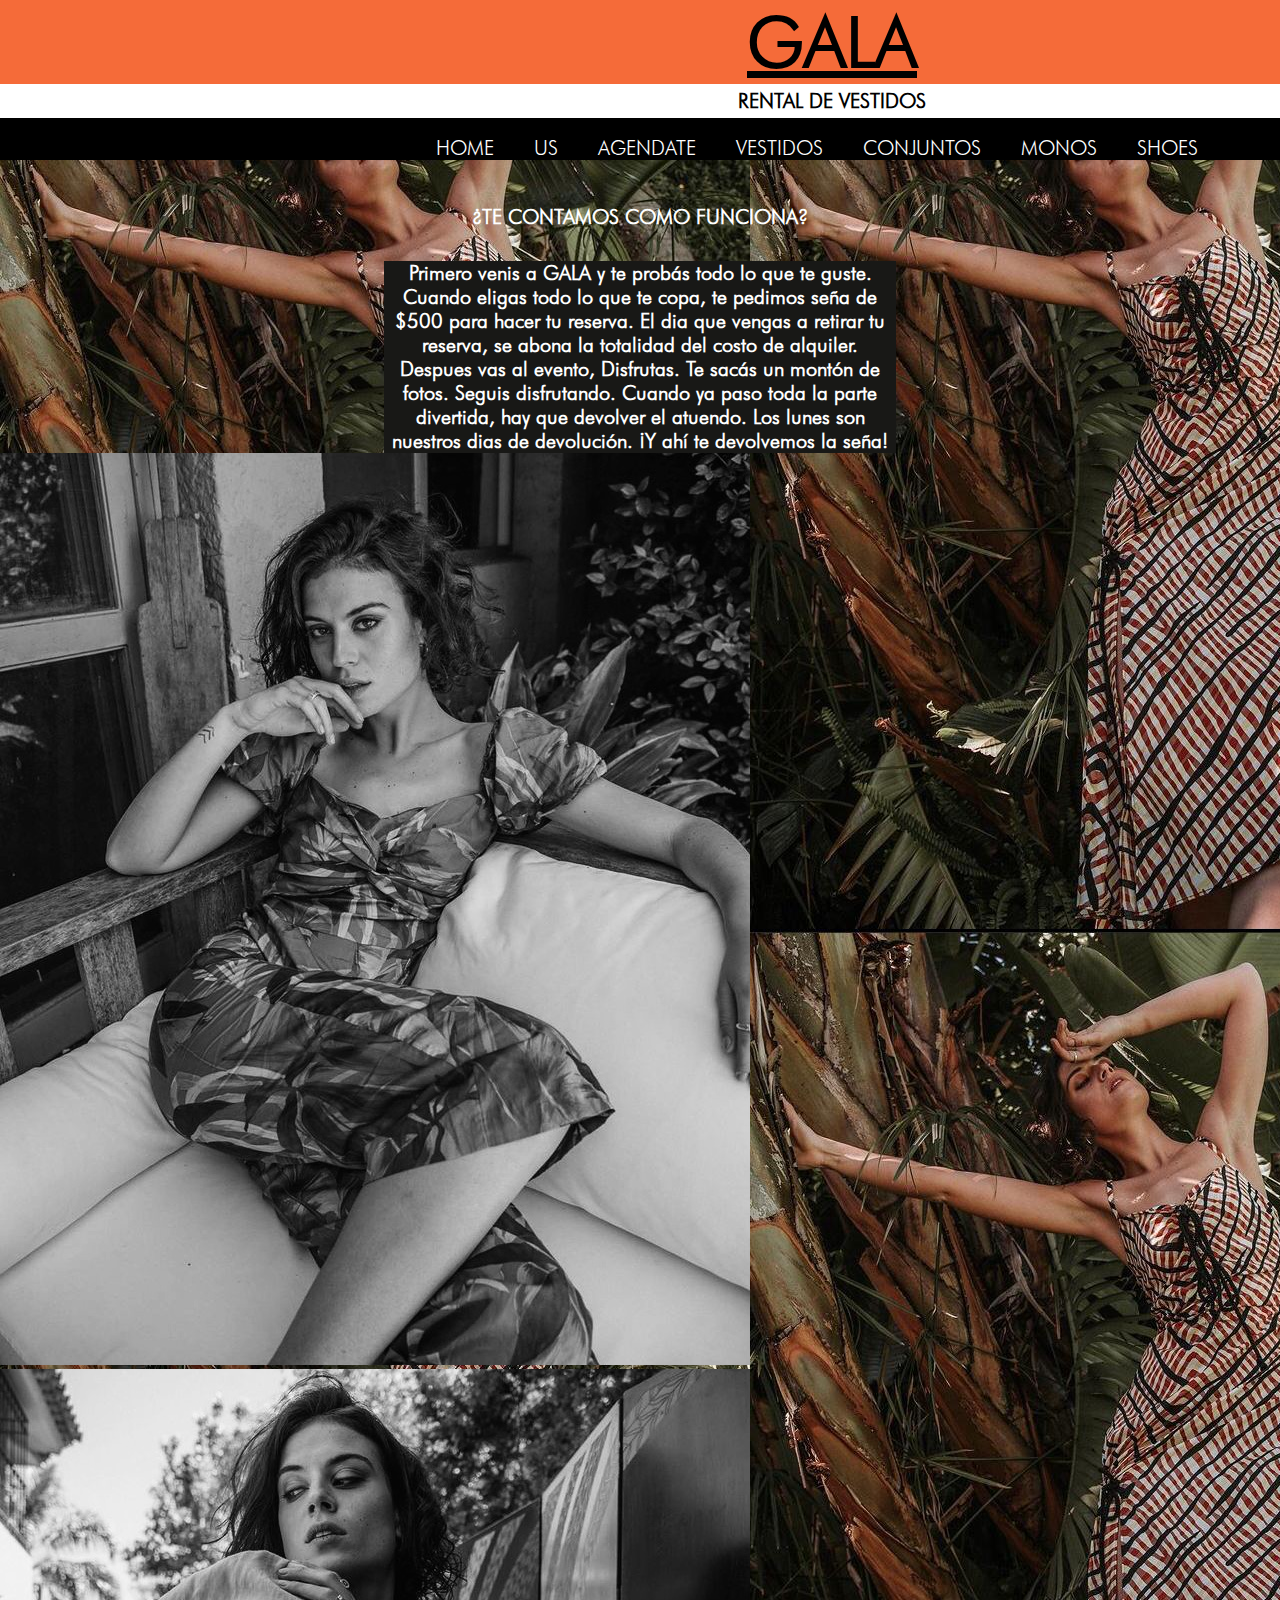
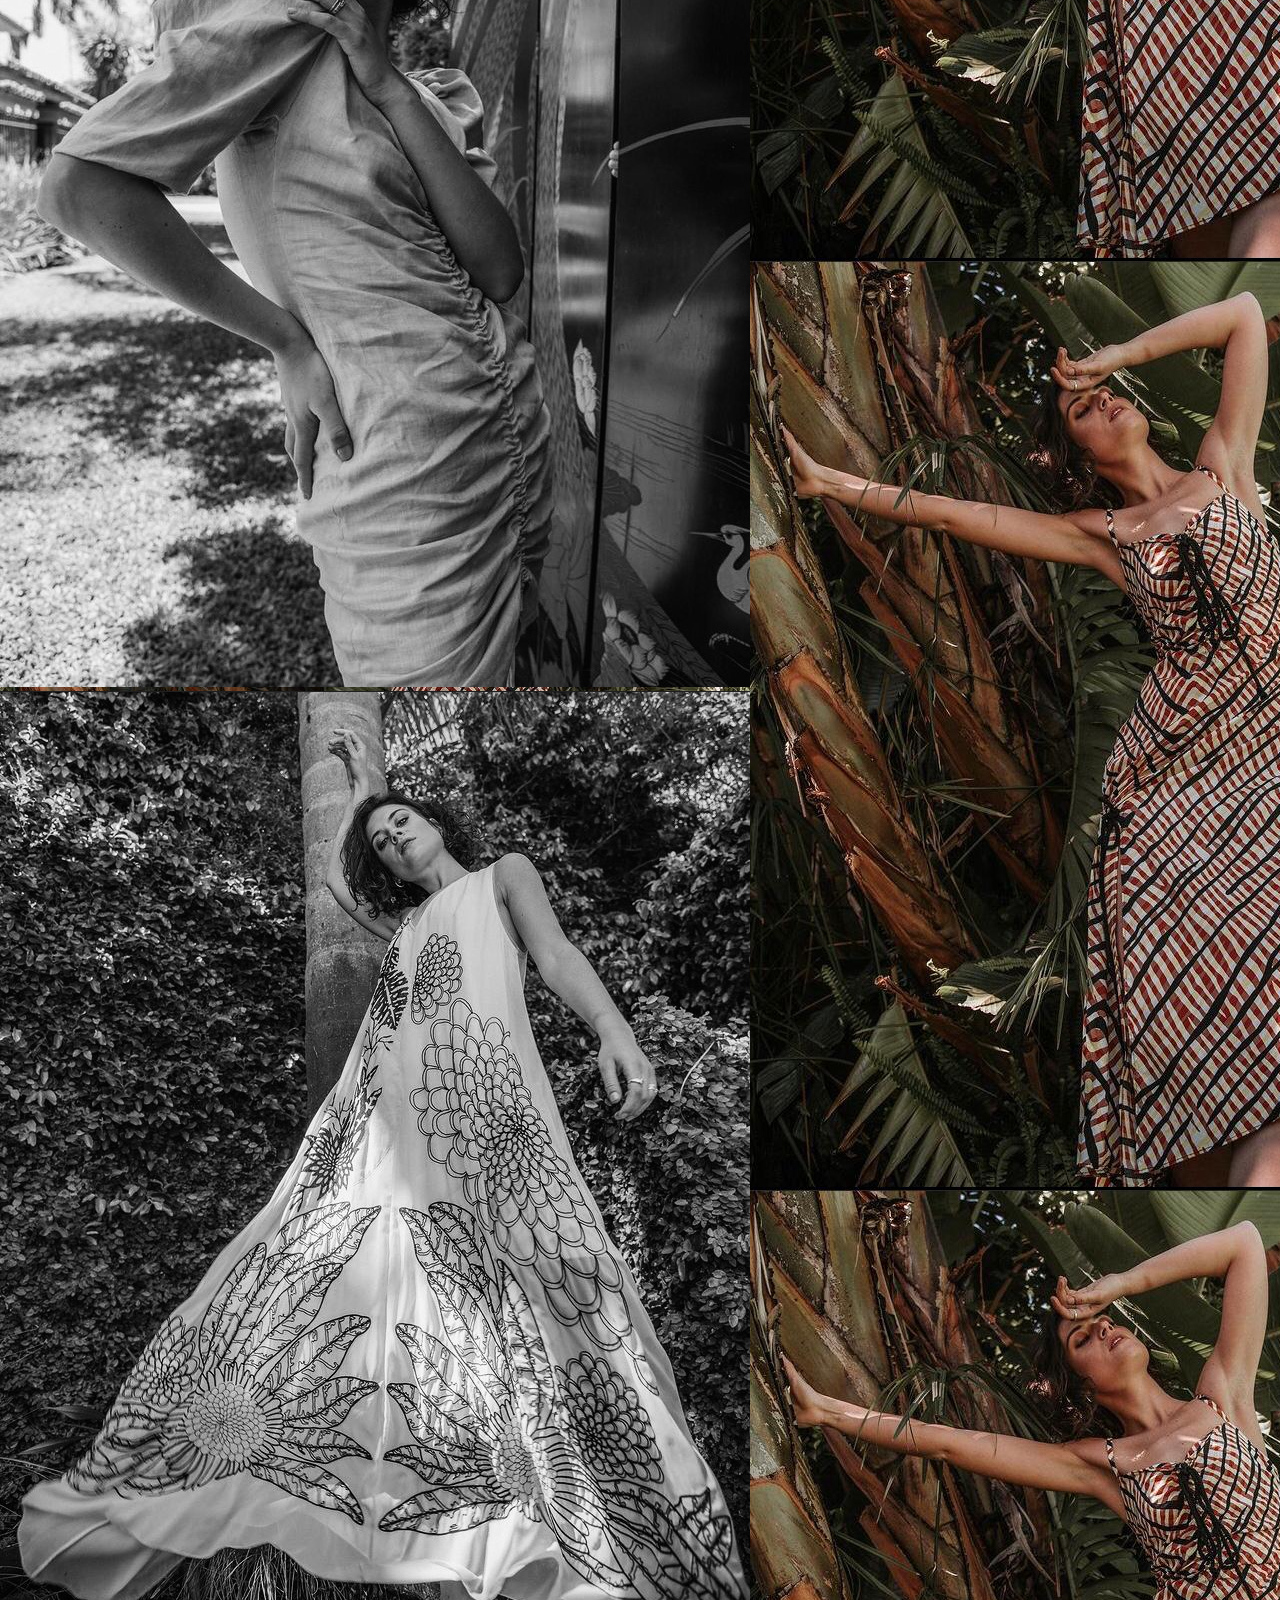
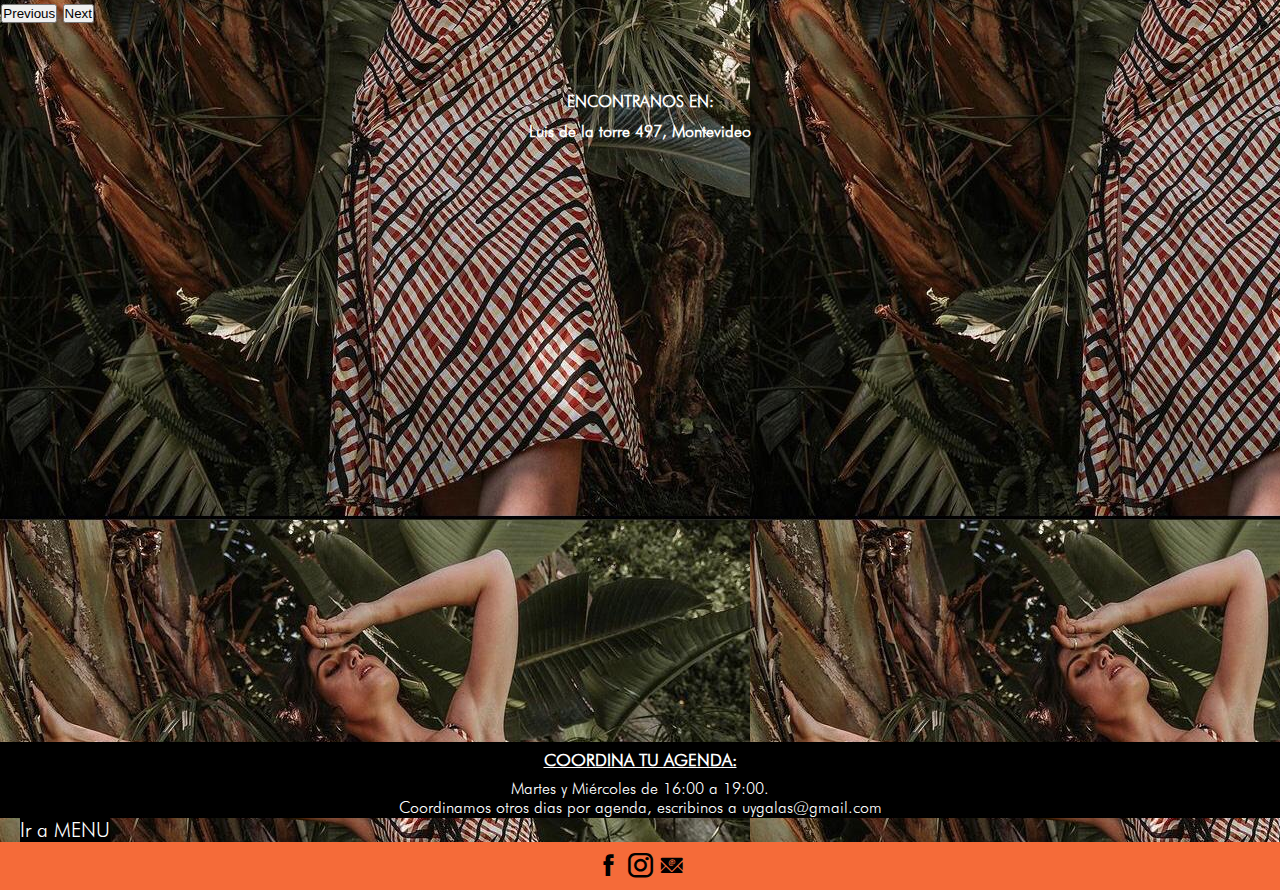
==== index.html @ 25356a09 "commitie" ====
<!doctype html>
<html lang="en">

<head>
    <meta charset="UTF-8">
    <meta http-equiv="X-UA-Compatible" content="IE=edge">
    <meta name="viewport" content="width=device-width, initial-scale=1.0">
    <link rel="stylesheet" href="./icofont/icofont.css">  
    <link href="https://cdn.jsdelivr.net/npm/bootstrap@5.1.3/dist/css/bootstrap.min.css" rel="stylesheet" integrity="sha384-1BmE4kWBq78iYhFldvKuhfTAU6auU8tT94WrHftjDbrCEXSU1oBoqyl2QvZ6jIW3" crossorigin="anonymous">
    <link rel="stylesheet" href="https://cdnjs.cloudflare.com/ajax/libs/animate.css/4.1.1/animate.min.css"/>
    <link rel="stylesheet" href="./css/estilos.css">   
    <meta name="keywords" content= "gala, moda, vestido de fiesta, alquiler de vestido, casamiento, fiesta, eventos">
    <meta name="descrption" content="Tenes un casamiento y no sabes que ponerte? En GALA tenemos la solucion para ti mas canchera. Agenda tu visita a nuestro showroom">
    
    

    <title>RENTGALA</title>
</head>
    <body class=".img-fluid">
<header class="container-fluid">
        <h1>GALA</h1>
<h2> RENTAL DE VESTIDOS </h2>
 
<nav id="menu">MENU <br>

  <ul class="nol">
    <li><a class="sinsubrayar" href="./index.html">HOME</a></li>
    <li><a class="sinsubrayar" href="./html/nosotros.html">US</a></li>
    <li><a class="sinsubrayar" href="./html/formulario.html">AGENDATE</a></li>
    <li><a class="sinsubrayar" href="./html/vestidos.html">VESTIDOS</a></li>
    <li><a class="sinsubrayar" href="./html/conjunto.html">CONJUNTOS</a></li>
    <li><a class="sinsubrayar" href="./html/monos.html">MONOS</a></li>
    <li><a class="sinsubrayar" href="./html/zapatos.html">SHOES</a>
        
        

  <ul>
        <li><a href="">TACOS</a> </li>
        <li><a href="">BOTAS</a> </li>
        <li><a href="">CHATAS</a> </li>

  </ul>
    </li>
</ul>
</nav>
</table>
</header>

<div class="cuadrado"> 
    <h2 class="animate__animated animate__bounce"> ¿TE CONTAMOS COMO FUNCIONA?</h2>
        <p class="alquiler2">Primero venis a GALA y te probás todo lo que te guste. Cuando eligas todo lo que te copa, te pedimos seña de $500 para hacer tu reserva.
        El dia que vengas a retirar tu reserva, se abona la totalidad del costo de alquiler.
        Despues vas al evento, Disfrutas. Te sacás un montón de fotos. Seguis disfrutando. 
        Cuando ya paso toda la parte divertida, hay que devolver el atuendo. Los lunes son nuestros dias de devolución.
        ¡Y ahí te devolvemos la seña!</p>
    </div>

<div class="container">
    <div class="row">
        <div class="col-sm-12">
            <div id="carouselExampleControls" class="carousel slide" data-bs-ride="carousel">
                <div class="carousel-inner">
                  <div class="carousel-item active">
                   <img src="./multimedia/b1.jpg" class="d-block w-100" alt="modelo en blanco y negro">
                  </div>
                  <div class="carousel-item">
                    <img src="./multimedia/b2.jpg" class="d-block w-100" alt="modelo en blanco y negros con conjunto">
                  </div>
                  <div class="carousel-item">
                    <img src="./multimedia/b3.jpg" class="d-block w-100" alt="modelo en blanco y negro con vestido largo">
                  </div>
                </div>
                <button class="carousel-control-prev" type="button" data-bs-target="#carouselExampleControls" data-bs-slide="prev">
                  <span class="carousel-control-prev-icon" aria-hidden="true"></span>
                  <span class="visually-hidden">Previous</span>
                </button>
                <button class="carousel-control-next" type="button" data-bs-target="#carouselExampleControls" data-bs-slide="next">
                  <span class="carousel-control-next-icon" aria-hidden="true"></span>
                  <span class="visually-hidden">Next</span>
                </button>
              </div>
            </div>
    </div>
</div>

<main>
   
<dl>
<dt>ENCONTRANOS EN:</dt>
<dd>Luis de la torre 497, Montevideo</dd>
</dl>
<iframe class="mapa" src="https://www.google.com/maps/embed?pb=!1m18!1m12!1m3!1d3271.48274499054!2d-56.16251328504139!3d-34.919428081777276!2m3!1f0!2f0!3f0!2!1i1024!2i768!4f13.1!3m3!1m2!1s0x959f814ac6a6e92d%3A0xd0d0b6b79e2a6109!2sGALA!5e0!3m2!1ses-419!2suy!4v1632953049971!5m2!1ses-419!2suy" width="600" height="450" style="border:0;" allowfullscreen="" loading="lazy"></iframe>


    <section>
        <article>
               <h4 class="letra"> COORDINA TU AGENDA:</h4>
            <p class="hola">Martes y Miércoles de 16:00 a 19:00.<p>
        
            <p class="hola2"> Coordinamos otros dias por agenda, escribinos a uygalas@gmail.com</p>
        

        </article>

    </section>

</main>

<a class="sinsubrayar" href="#menu">Ir a MENU</a>

<footer>
     <i class="icofont-facebook"></i>
     <i class="icofont-instagram"></i>
     <i class="icofont-email"></i>
 </footer>
<script src="https://cdn.jsdelivr.net/npm/@popperjs/core@2.10.2/dist/umd/popper.min.js" integrity="sha384-7+zCNj/IqJ95wo16oMtfsKbZ9ccEh31eOz1HGyDuCQ6wgnyJNSYdrPa03rtR1zdB" crossorigin="anonymous"></script>
<script src="https://cdn.jsdelivr.net/npm/bootstrap@5.1.3/dist/js/bootstrap.min.js" integrity="sha384-QJHtvGhmr9XOIpI6YVutG+2QOK9T+ZnN4kzFN1RtK3zEFEIsxhlmWl5/YESvpZ13" crossorigin="anonymous"></script>
</body>

</html>
---- css/estilos.css ----
*{
    margin: 0;
    padding: 0%;
}
h1{
color: black;
font-size: 70px;
font-family: fuente1;
text-decoration: underline;
background-color: rgb(245, 107, 57); 
text-align: center;

}
h2{
    color: black;
    font-size: 20px;
    font-family: fuente1;
    margin-top: 5px;
    margin-bottom: 5px;
    text-align: center;
}
.animate__animated{
    font-family: fuente1;
    margin-top: 7%;
    color: white;
    text-align: center;
    font-size: 20px;
}
.alquiler2{
    font-family: fuente1;
    text-align: center;
    margin-top: 5%;
    margin-left: 10%;
    margin-right: 10%;
    font-size: 20px;
    color: white;
    font-weight: bold;
    background-color: rgb(24, 24, 22);
}
.cuadrado{
    width: 50%;
    height: 100%;
    margin-left: 25%;
}
#menu{
    color: black;
}
nav{
    color: white;
    background-color: black;
}
.container-fluid{
    padding: 0%;
}


.nol{
    display: flex;
    list-style: none;
    flex-direction: row;
    flex-wrap: nowrap;
    justify-content: center;
    margin-right: 30px;
}
a{
    background-color: black;
    width: 100px;
    height: 100px;
    margin: 20px;
    font-family: fuente1;
    font-size: 20px;
    text-decoration: none;
    color: white;
}
.nol li ul{
    list-style: none;
    display: none;
    position: absolute;
}
.nol li a:hover{
    background-color: grey;
}
.nol li:hover>ul{
    display: block;
}
form{
    color: white;
    width: 400px;
    padding: 1em;
    border: 1px solid #ccc;
    border-radius: 1em;
    margin-bottom: 15%;
}
header{
    background-color: white;
    width: 130%;

}
body {  
    background-image: url(../multimedia/vos.jpeg); 
}
.letra{
    font-weight: bold;
    text-decoration-line: underline;
}
@font-face {
    font-family: fuente1;
    src: url(../multimedia/fuente1.otf);
}

h4{
    font-family: fuente1;
    font-size: 17px;
    text-align: center;
    line-height: 1cm;
    color: white;
}
.hola{  
    font-family: fuente1;
    font-size: 16px;
    text-align: center;
    line-height: 0.5cm;
    color: white;
}
.hola2{
    font-family: fuente1;
    font-size: 16px;
    text-align: center;
    line-height: 0.5cm;
    color: white;

}
dl{
    font-family: fuente1;
    font-size: 16px;
    line-height: 0.8cm;
    font-weight: bold;
    color: white;
    text-align: center;
    margin-top: 5%;
}
footer{
    font-size: 25px;
    text-align: center;
    background-color: rgb(245, 107, 57);
    color: black;
    padding: 10px;
}

.quien{
    font-size: 60px;
}
.ponte{ 
    font-size: 60px;
    
}

.vestido{
    font-size: 60px;
}
.conjuntos{
    font-size: 60px;
}
.monos{
    font-size: 60px;
}
.zapatos{
    font-size: 60px;
}
form {
    margin: 0 auto;
    width: 400px;
    padding: 1em;
    border: 1px solid #CCC;
    border-radius: 1em;
    margin-top: 3%;
  }
  
  ul {
    list-style: none;
    padding: 0;
    margin: 0;
  }
  
  form li + li {
    margin-top: 1em;
  }
  
  label {
    display: inline-block;
    width: 90px;
    text-align: right;
  }
  
  input,
  textarea {
    font: fuente1;
    width: 300px;
    box-sizing: border-box;
    border: 1px solid #999;
  }
  
  input:focus,
  textarea:focus {
    border-color: #000;
  }
  
  textarea {
    vertical-align: top;
    height: 5em;
  }
  
  .button {
    padding-left: 100px; 
  }
  
  button {
    margin-left: .1em;
  }

article{
    background-color:black;
}
.ellas{
    font-family: fuente1;
    font-size: 16px;
    text-align: center;
    background-color: black;
    color: white;
    line-height: 0.8cm;
    width: 50%;
    height: 660px; 
    margin-left: 25%;
    margin-top: 3%;
    padding: 30px;
}
.mapa{
    margin-left: 27%;
    margin-top: 1%;
    margin-bottom: 10%;
}
.nuestrosconjuntos{
    margin-top: 5%;
    font-family: fuente1;
    font-size: 13px;
    line-height: 5cm;
}
aside{
    text-align: center;
    margin-top: 3%;
}

.grid1{
    display: grid;
    grid-template-columns: 200px 200px 200px;
    grid-template-rows: 200px 200px 200px;
    justify-content: center;
    margin-top: 3%;
    justify-content: center;

}
.grid1 div{
    background-color: salmon;
    margin: 5px;
    text-align: center;
    color: seashell;
}
.shoes{
    font-family: fuente1;
    text-align: center;
    color: white;
    margin-top: 2%;
    font-size: 30px;
    font-weight: bold;
}
.text-center{
    margin-top: 5%;
}
.carousel-fade{
    margin-top: 5%;
    margin-bottom: 5%;
    margin-left: 23%;
}
.carousel-control-next{
    margin-right: 30%;
}
.alquilerzapatos{
    font-family: fuente1;
    text-align: center;
    margin-top: 5%;
    margin-left: 10%;
    margin-right: 10%;
    font-size: 20px;
    color: white;
    font-weight: bold;
    background-color: rgb(24, 24, 22);
}
.cuadradozapatos{
    width: 50%;
    height: 100%;
    margin-left: 25%;
}
@media screen and (max-width: 480px){
    #encabezado{
        height: auto;
    }
    #contenido{
        width: auto;
    }
    #barra_lateral{
        display:none;
    }
}
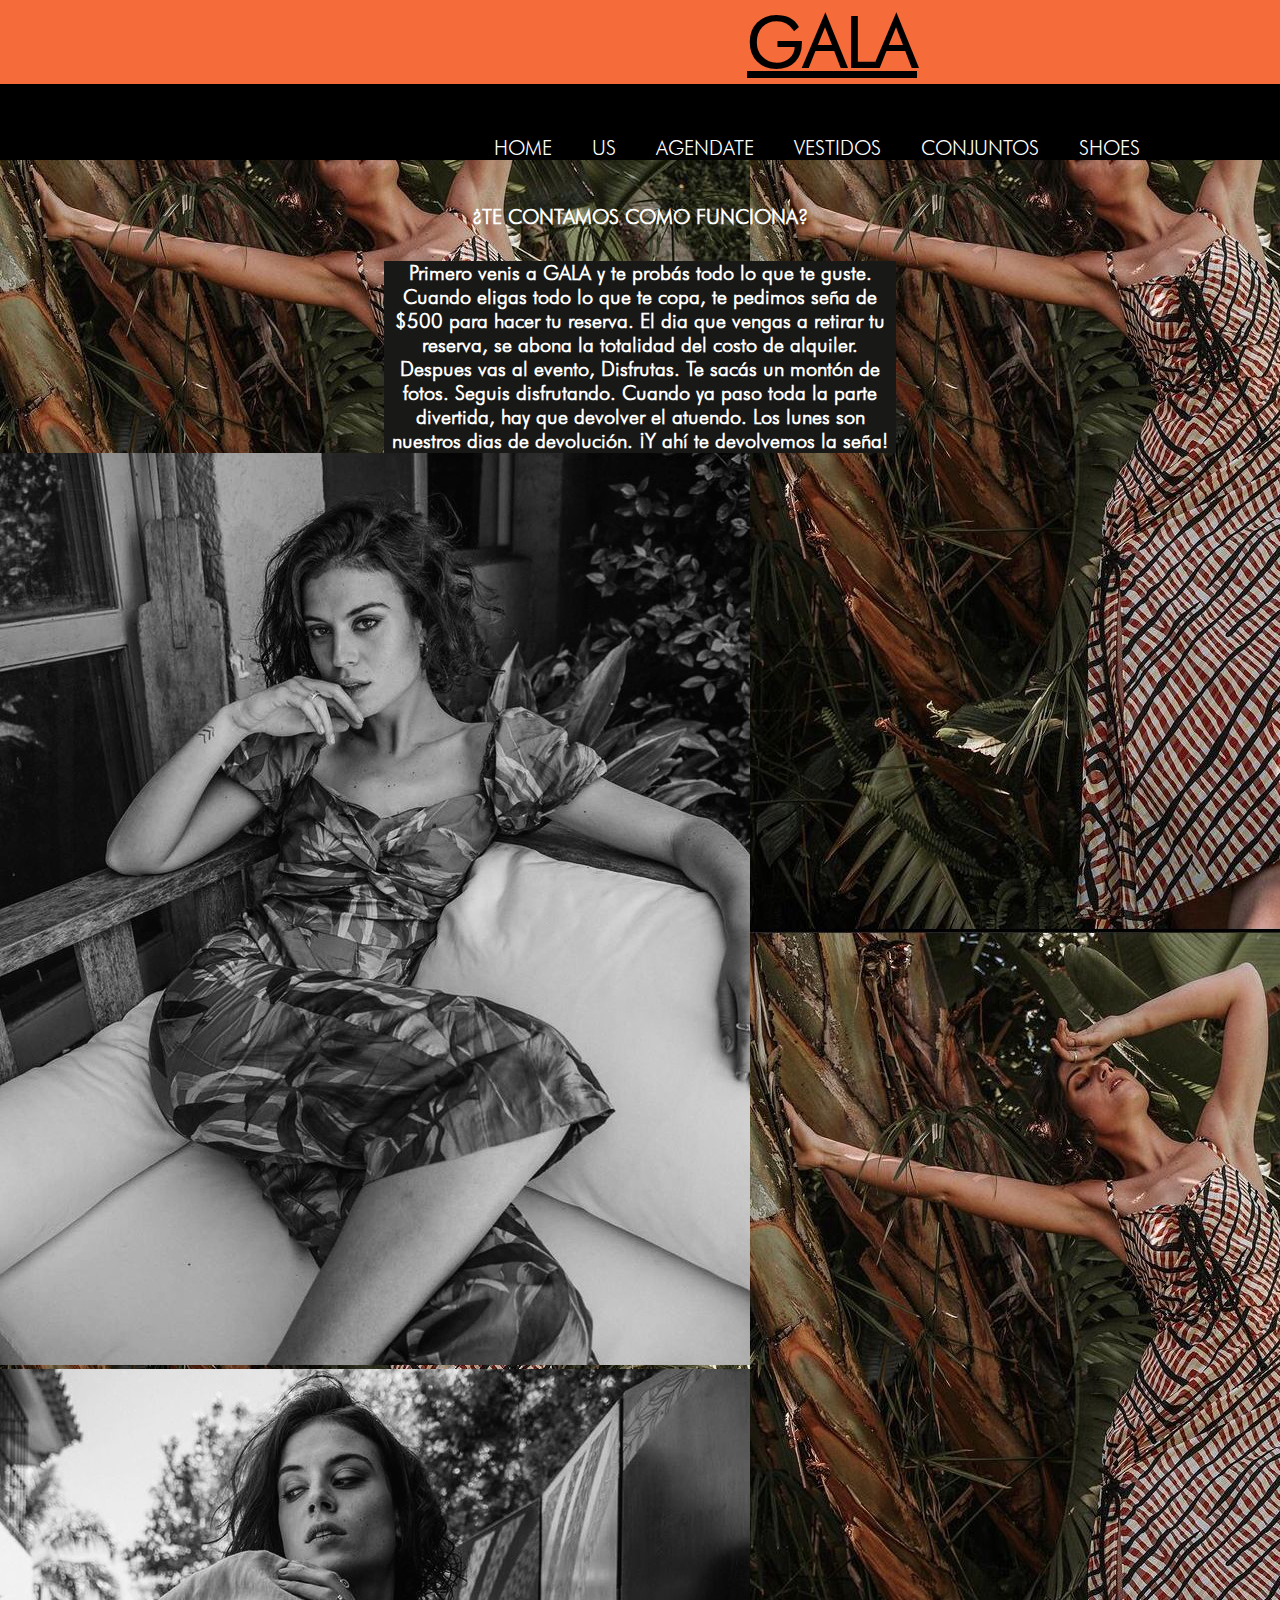
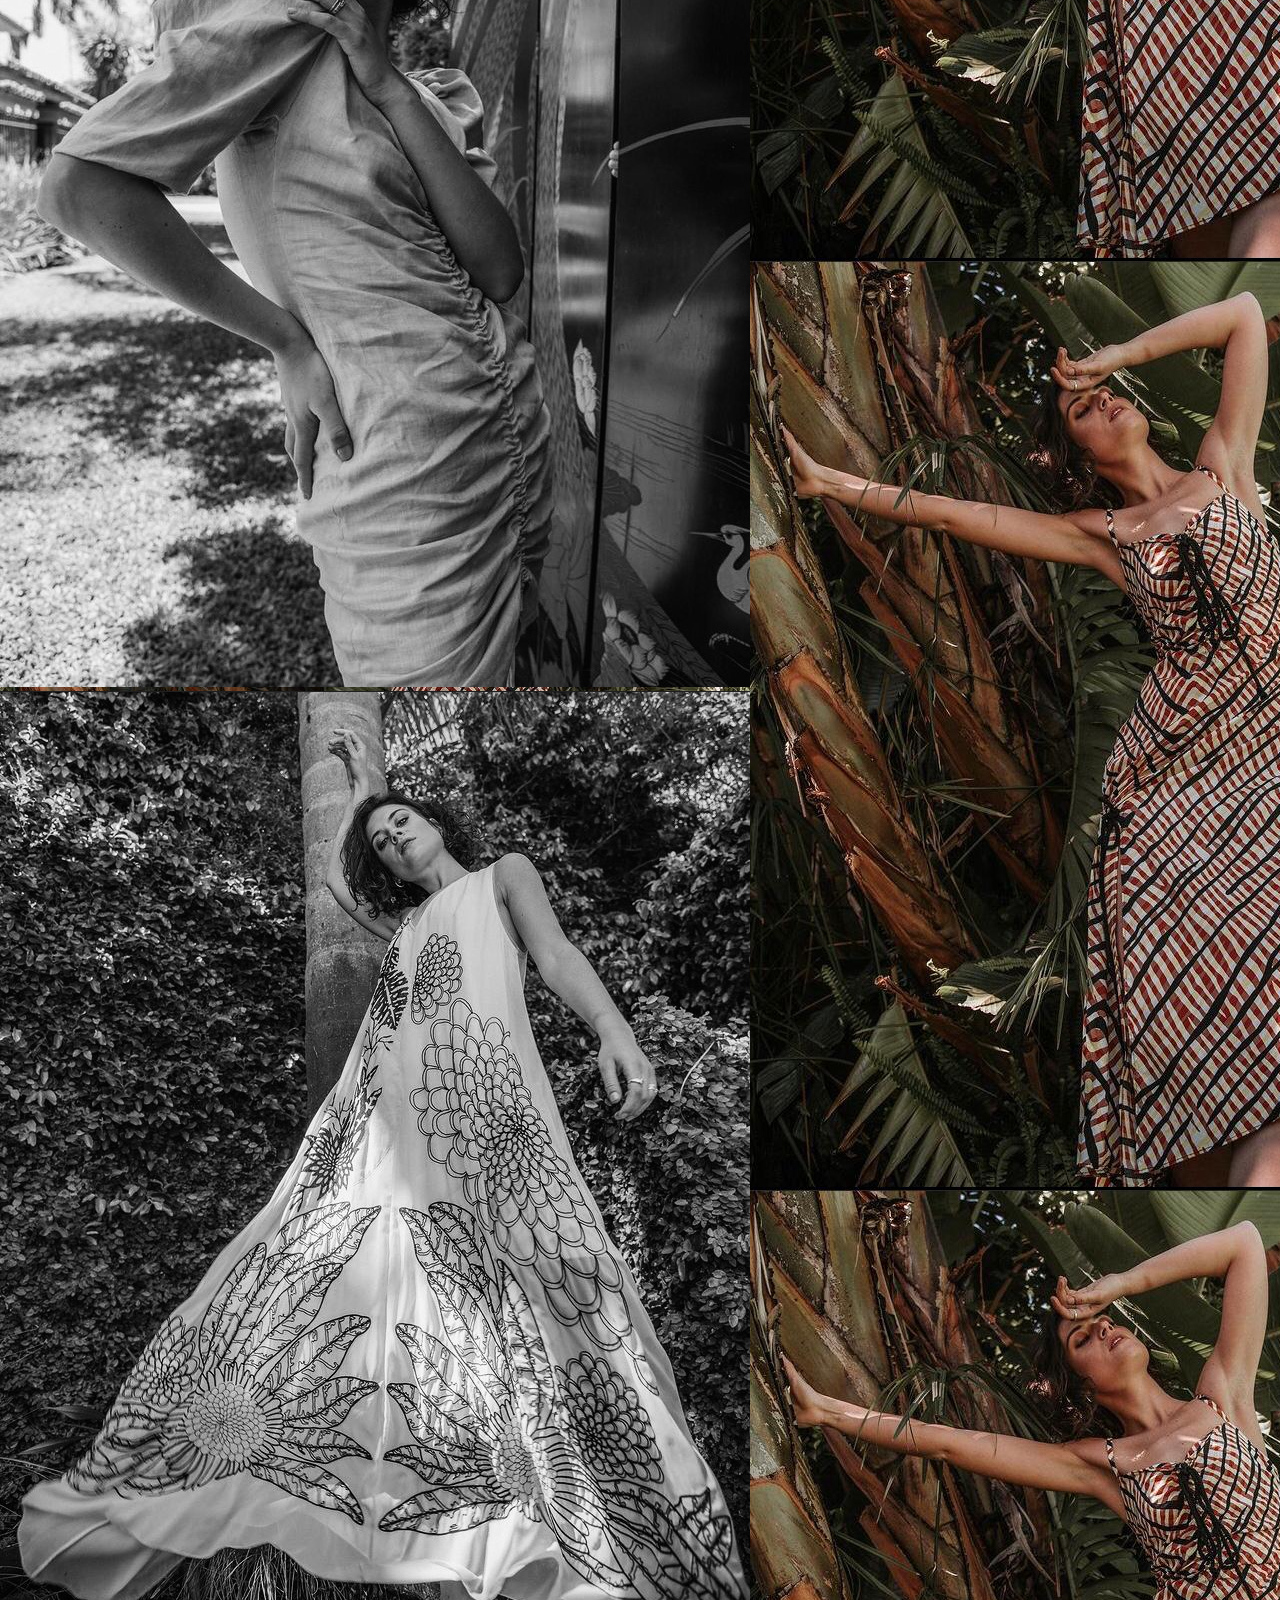
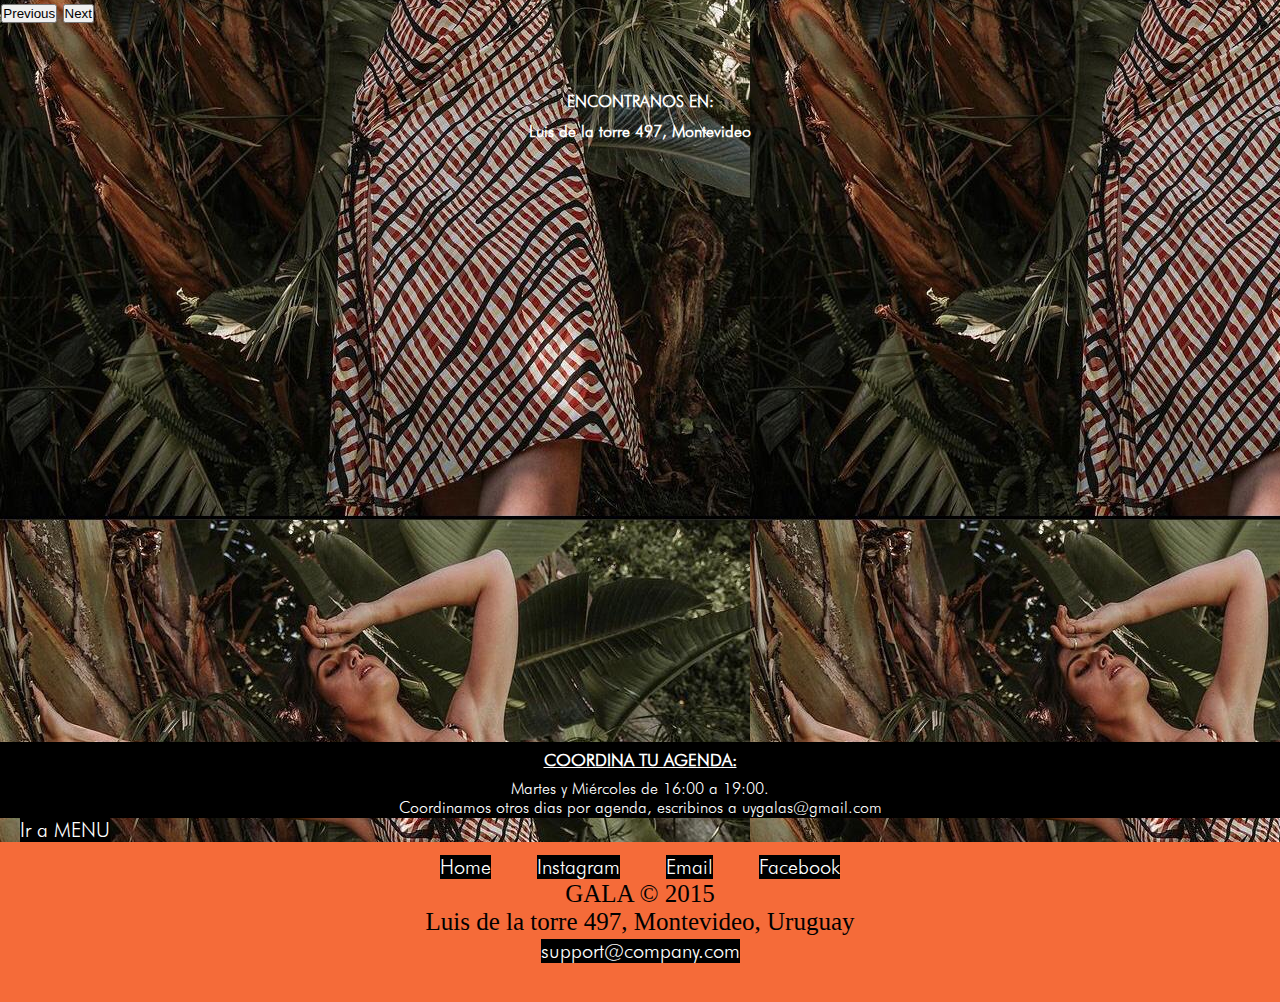
==== commit f63a60b0: "agregue footer nuevo en todos los html" ====
--- a/index.html
+++ b/index.html
@@ -29,17 +29,8 @@
     <li><a class="sinsubrayar" href="./html/formulario.html">AGENDATE</a></li>
     <li><a class="sinsubrayar" href="./html/vestidos.html">VESTIDOS</a></li>
     <li><a class="sinsubrayar" href="./html/conjunto.html">CONJUNTOS</a></li>
-    <li><a class="sinsubrayar" href="./html/monos.html">MONOS</a></li>
     <li><a class="sinsubrayar" href="./html/zapatos.html">SHOES</a>
         
-        
-
-  <ul>
-        <li><a href="">TACOS</a> </li>
-        <li><a href="">BOTAS</a> </li>
-        <li><a href="">CHATAS</a> </li>
-
-  </ul>
     </li>
 </ul>
 </nav>
@@ -108,11 +99,53 @@
 
 <a class="sinsubrayar" href="#menu">Ir a MENU</a>
 
-<footer>
-     <i class="icofont-facebook"></i>
-     <i class="icofont-instagram"></i>
-     <i class="icofont-email"></i>
- </footer>
+<footer class="footer-distributed">
+
+      <div class="footer-left">
+
+ 
+
+        <p class="footer-links">
+          <a href="#" class="link-1">Home</a>
+          
+          <a href="#">Instagram</a>
+        
+          <a href="#">Email</a>
+        
+          <a href="#">Facebook</a>
+          
+        </p>
+
+        <p class="footer-company-name">GALA © 2015</p>
+      </div>
+
+      <div class="footer-center">
+
+        <div>
+          <i class="fa fa-map-marker"></i>
+          <p><span>Luis de la torre 497,</span> Montevideo, Uruguay</p>
+        </div>
+
+        <div>
+          <i class="fa fa-envelope"></i>
+          <p><a href="RentaGALA@hotmail.com">support@company.com</a></p>
+        </div>
+
+      </div>
+
+      <div class="footer-right">
+
+        <div class="footer-icons">
+          <a href="#"><i class="fa fa-facebook"></i></a>
+          <a href="#"><i class="fa fa-twitter"></i></a>
+          <a href="#"><i class="fa fa-linkedin"></i></a>
+          <a href="#"><i class="fa fa-github"></i></a>
+
+        </div>
+
+      </div>
+
+    </footer>
 <script src="https://cdn.jsdelivr.net/npm/@popperjs/core@2.10.2/dist/umd/popper.min.js" integrity="sha384-7+zCNj/IqJ95wo16oMtfsKbZ9ccEh31eOz1HGyDuCQ6wgnyJNSYdrPa03rtR1zdB" crossorigin="anonymous"></script>
 <script src="https://cdn.jsdelivr.net/npm/bootstrap@5.1.3/dist/js/bootstrap.min.js" integrity="sha384-QJHtvGhmr9XOIpI6YVutG+2QOK9T+ZnN4kzFN1RtK3zEFEIsxhlmWl5/YESvpZ13" crossorigin="anonymous"></script>
 </body>
--- a/css/estilos.css
+++ b/css/estilos.css
@@ -51,6 +51,8 @@
 }
 .container-fluid{
     padding: 0%;
+    background-color: black;
+
 }
 
 
@@ -139,13 +141,6 @@
     text-align: center;
     margin-top: 5%;
 }
-footer{
-    font-size: 25px;
-    text-align: center;
-    background-color: rgb(245, 107, 57);
-    color: black;
-    padding: 10px;
-}
 
 .quien{
     font-size: 60px;
@@ -217,23 +212,23 @@
   button {
     margin-left: .1em;
   }
-
-article{
-    background-color:black;
-}
 .ellas{
     font-family: fuente1;
     font-size: 16px;
     text-align: center;
-    background-color: black;
     color: white;
     line-height: 0.8cm;
     width: 50%;
     height: 660px; 
+    padding: 30px;
     margin-left: 25%;
     margin-top: 3%;
-    padding: 30px;
-}
+
+}
+article{
+    background-color:black;
+}
+
 .mapa{
     margin-left: 27%;
     margin-top: 1%;
@@ -311,4 +306,14 @@
         display:none;
     }
 }
-
+footer{
+    font-size: 25px;
+    text-align: center;
+    background-color: white;
+    color: black;
+    padding: 10px;
+    background-color: rgb(245, 107, 57);
+}
+
+
+
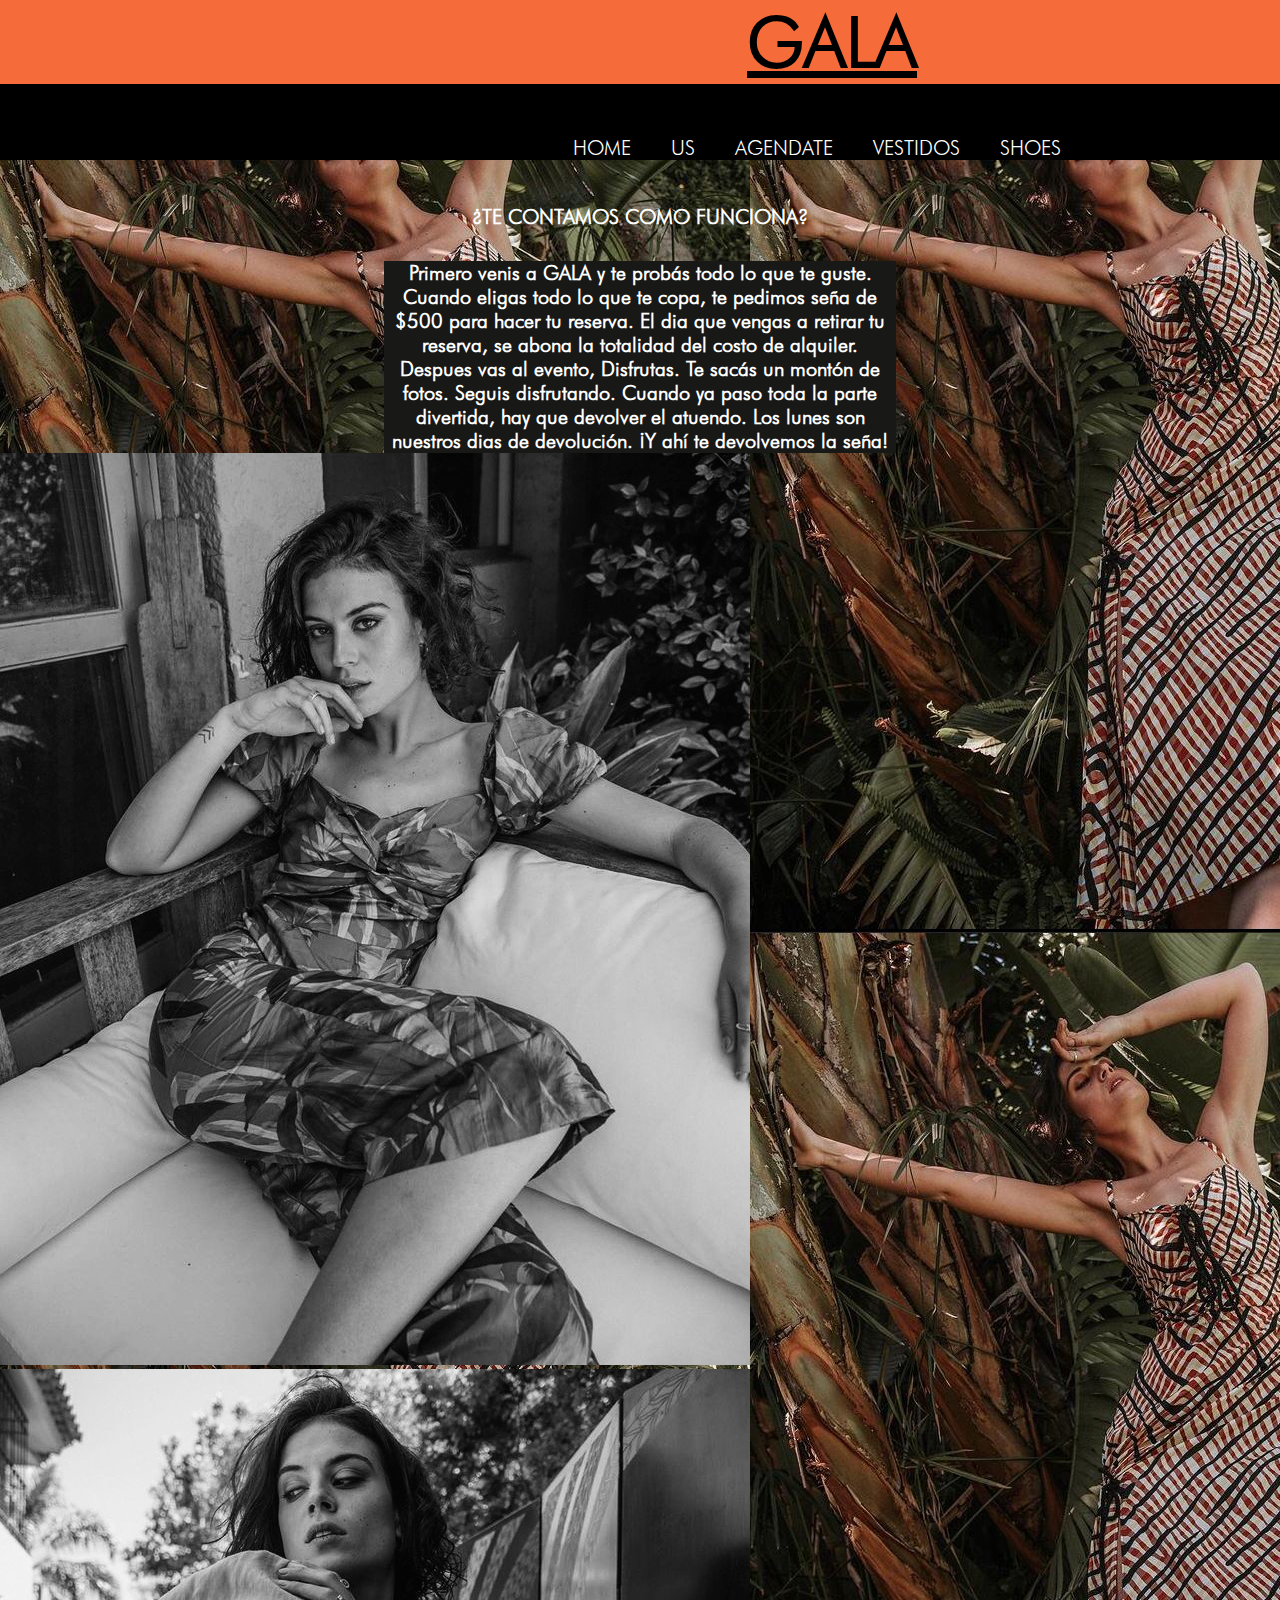
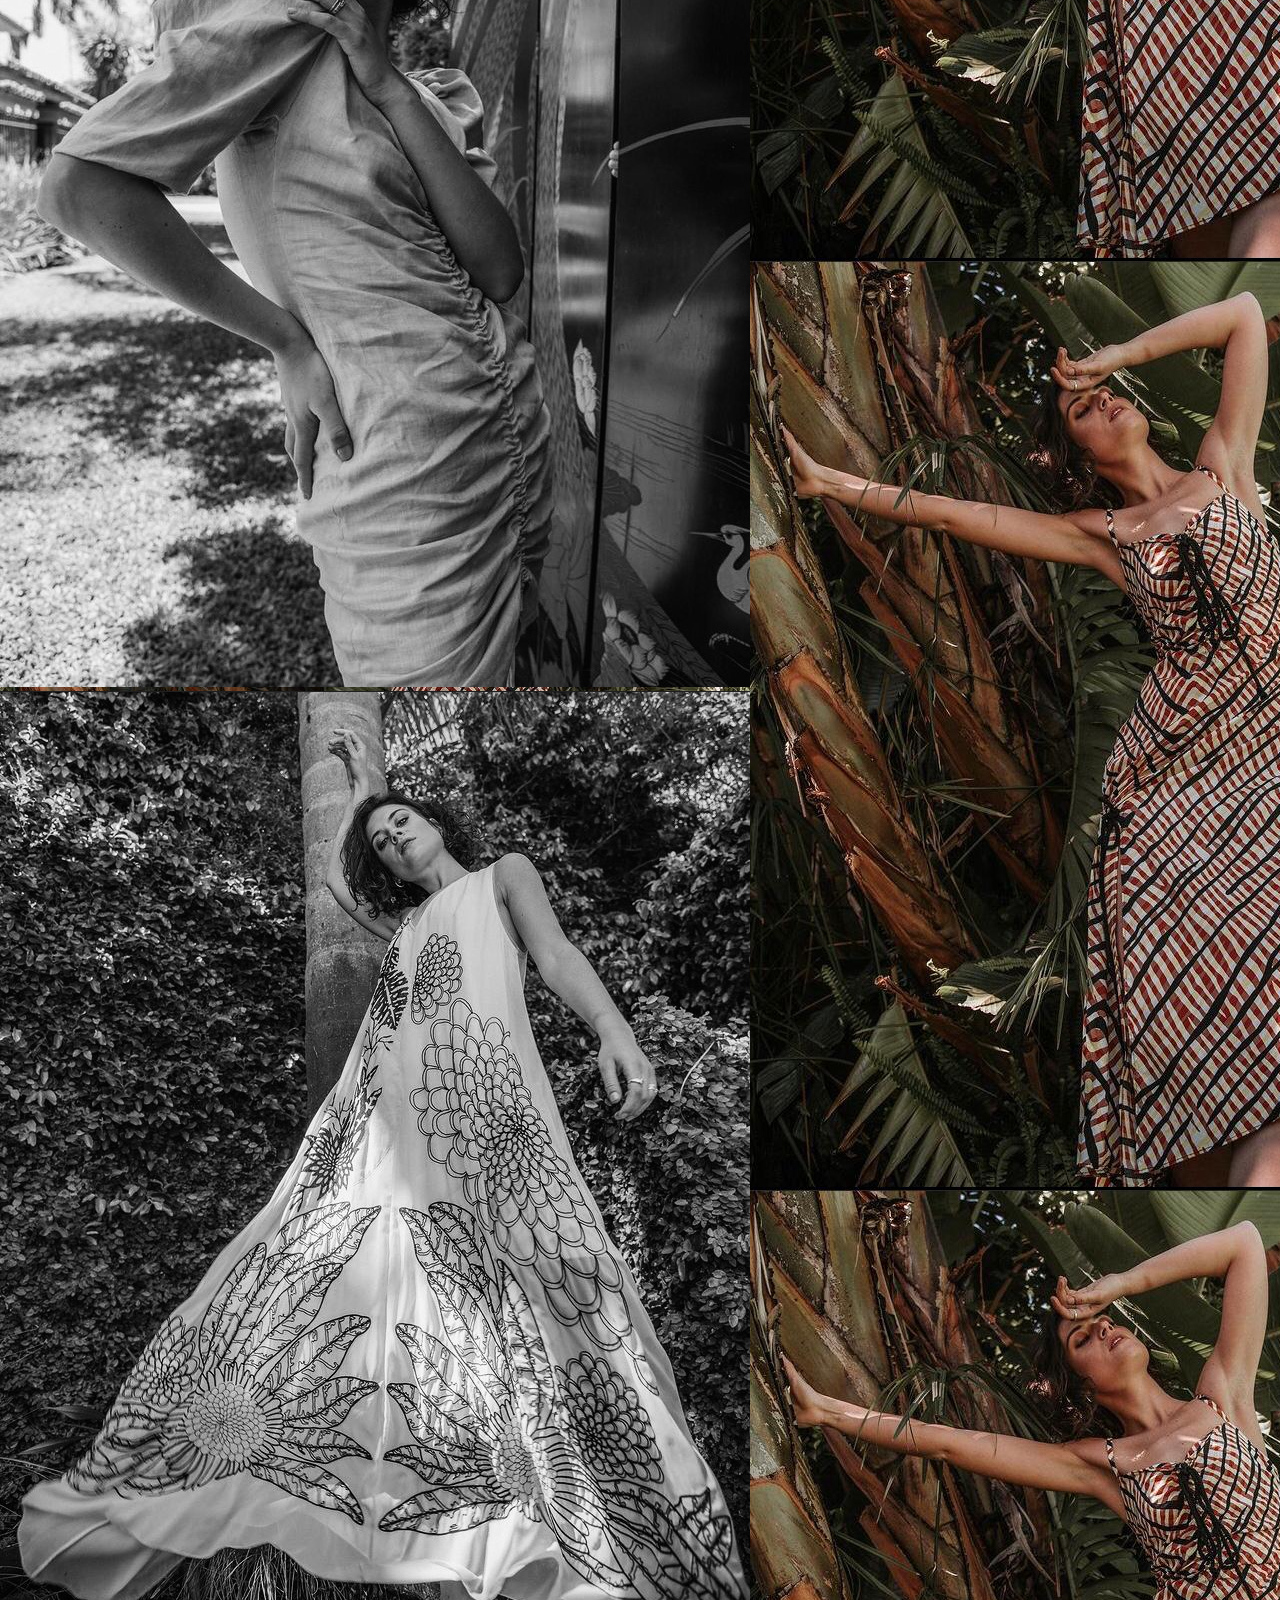
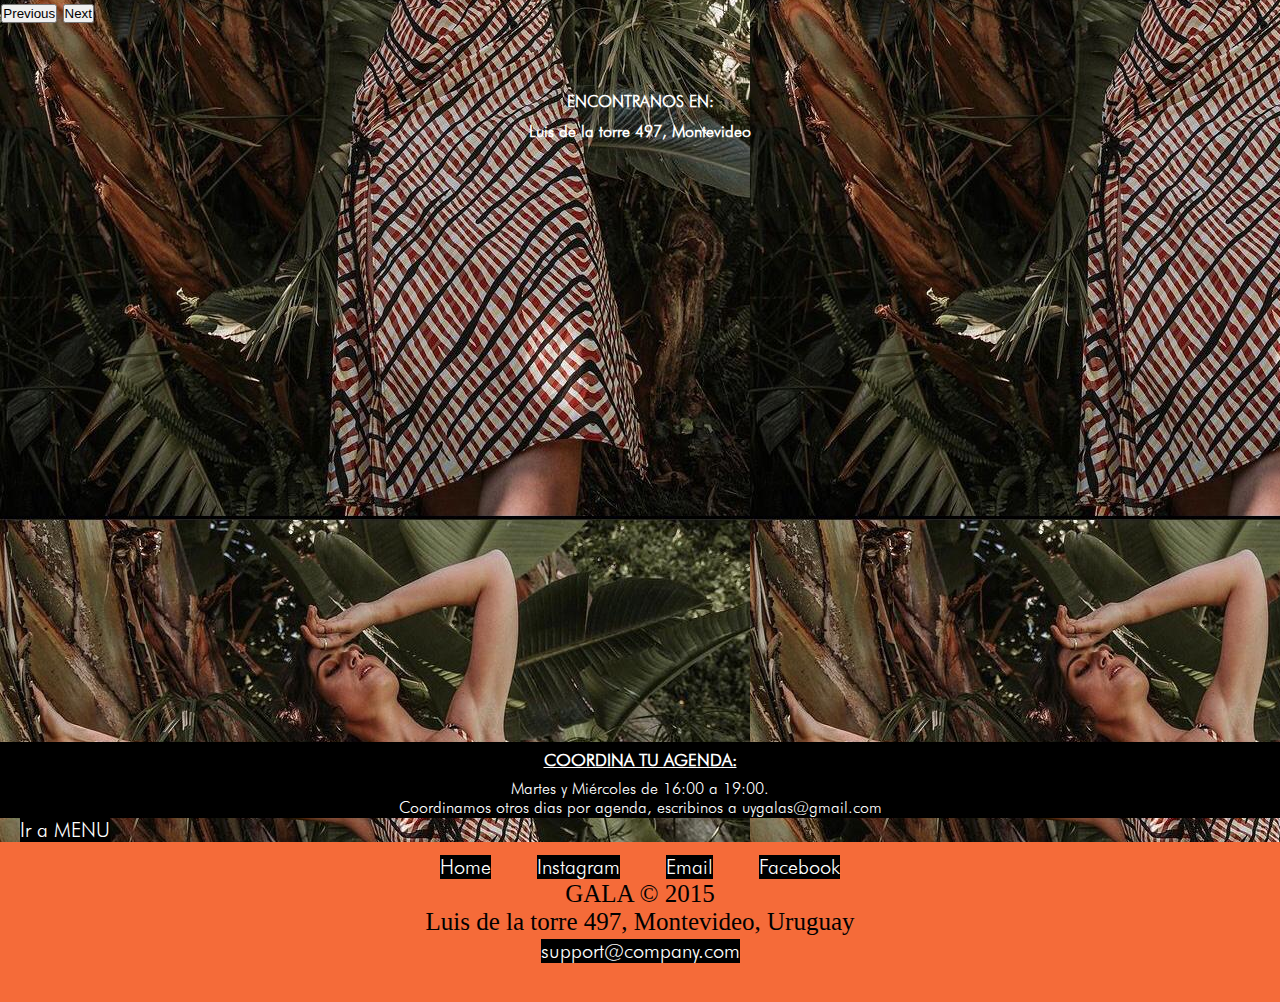
==== commit f977f7c6: "pequenos cambios" ====
--- a/index.html
+++ b/index.html
@@ -28,7 +28,6 @@
     <li><a class="sinsubrayar" href="./html/nosotros.html">US</a></li>
     <li><a class="sinsubrayar" href="./html/formulario.html">AGENDATE</a></li>
     <li><a class="sinsubrayar" href="./html/vestidos.html">VESTIDOS</a></li>
-    <li><a class="sinsubrayar" href="./html/conjunto.html">CONJUNTOS</a></li>
     <li><a class="sinsubrayar" href="./html/zapatos.html">SHOES</a>
         
     </li>
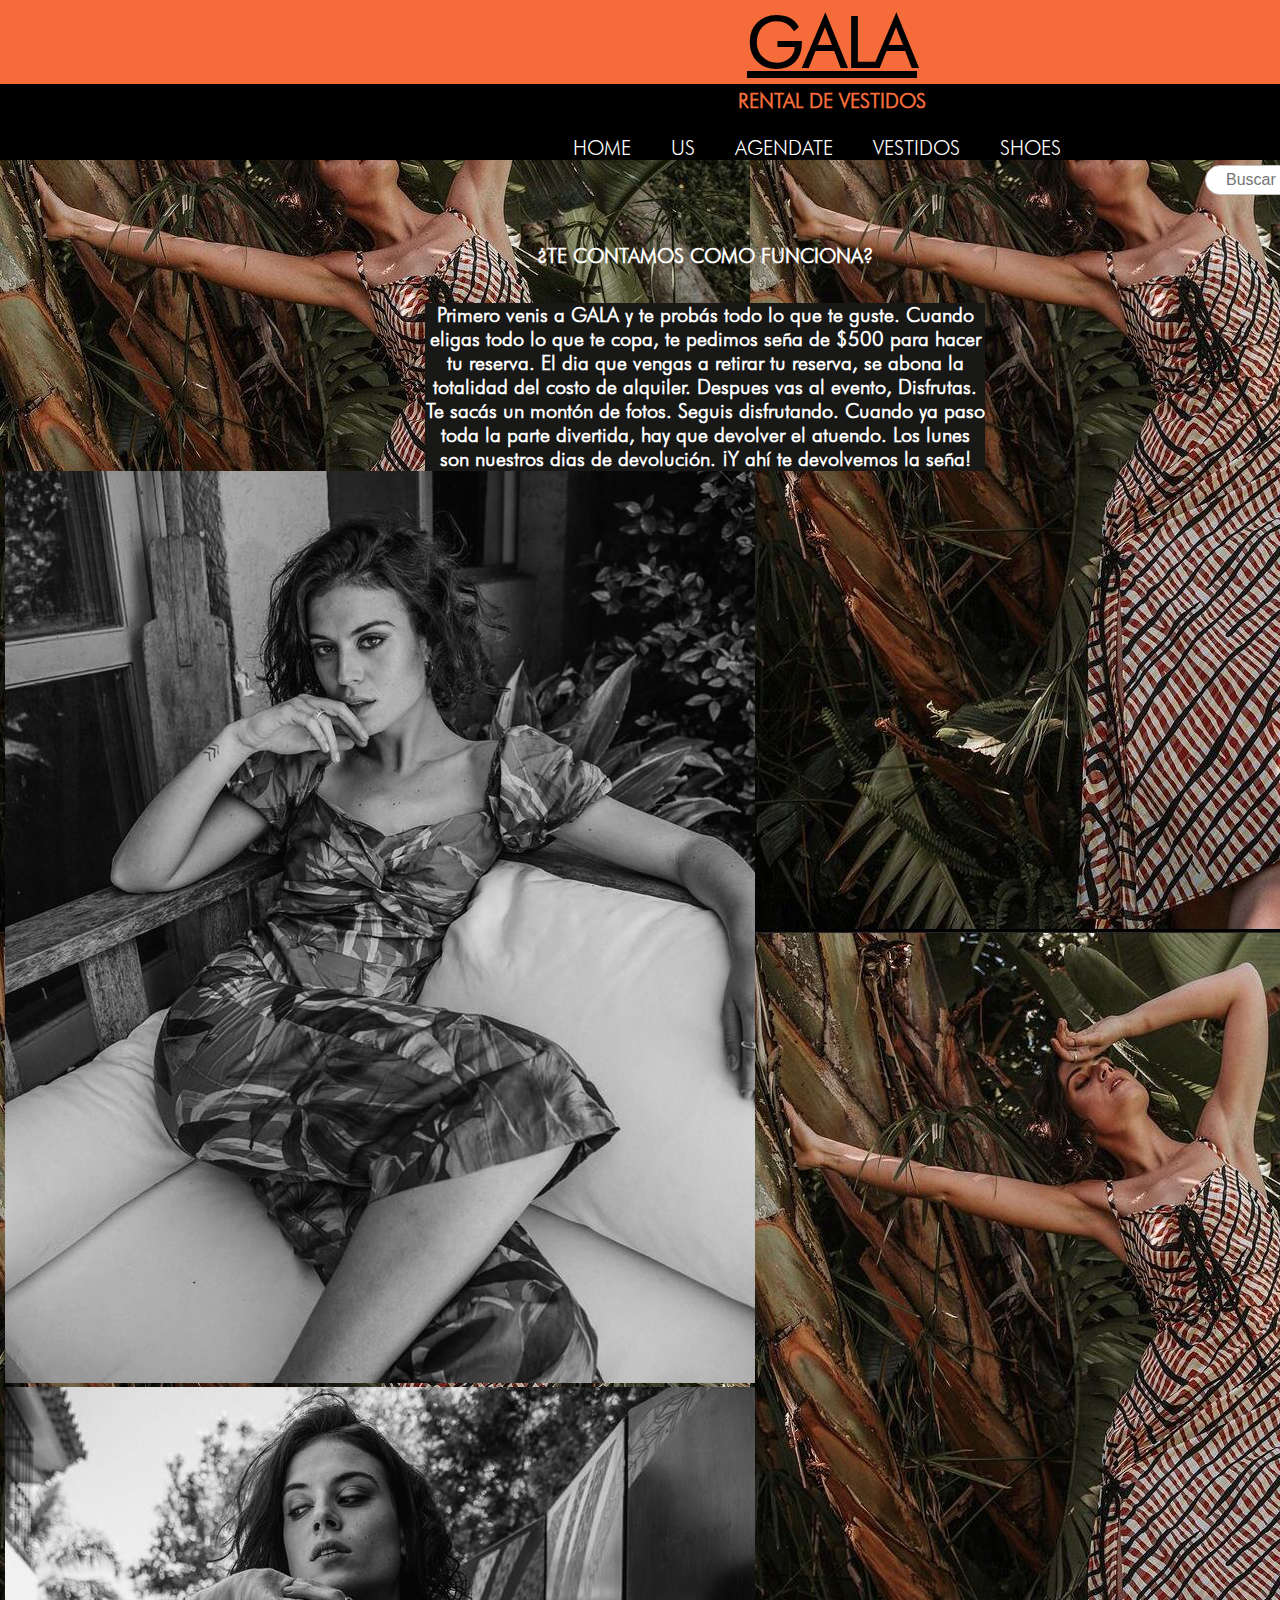
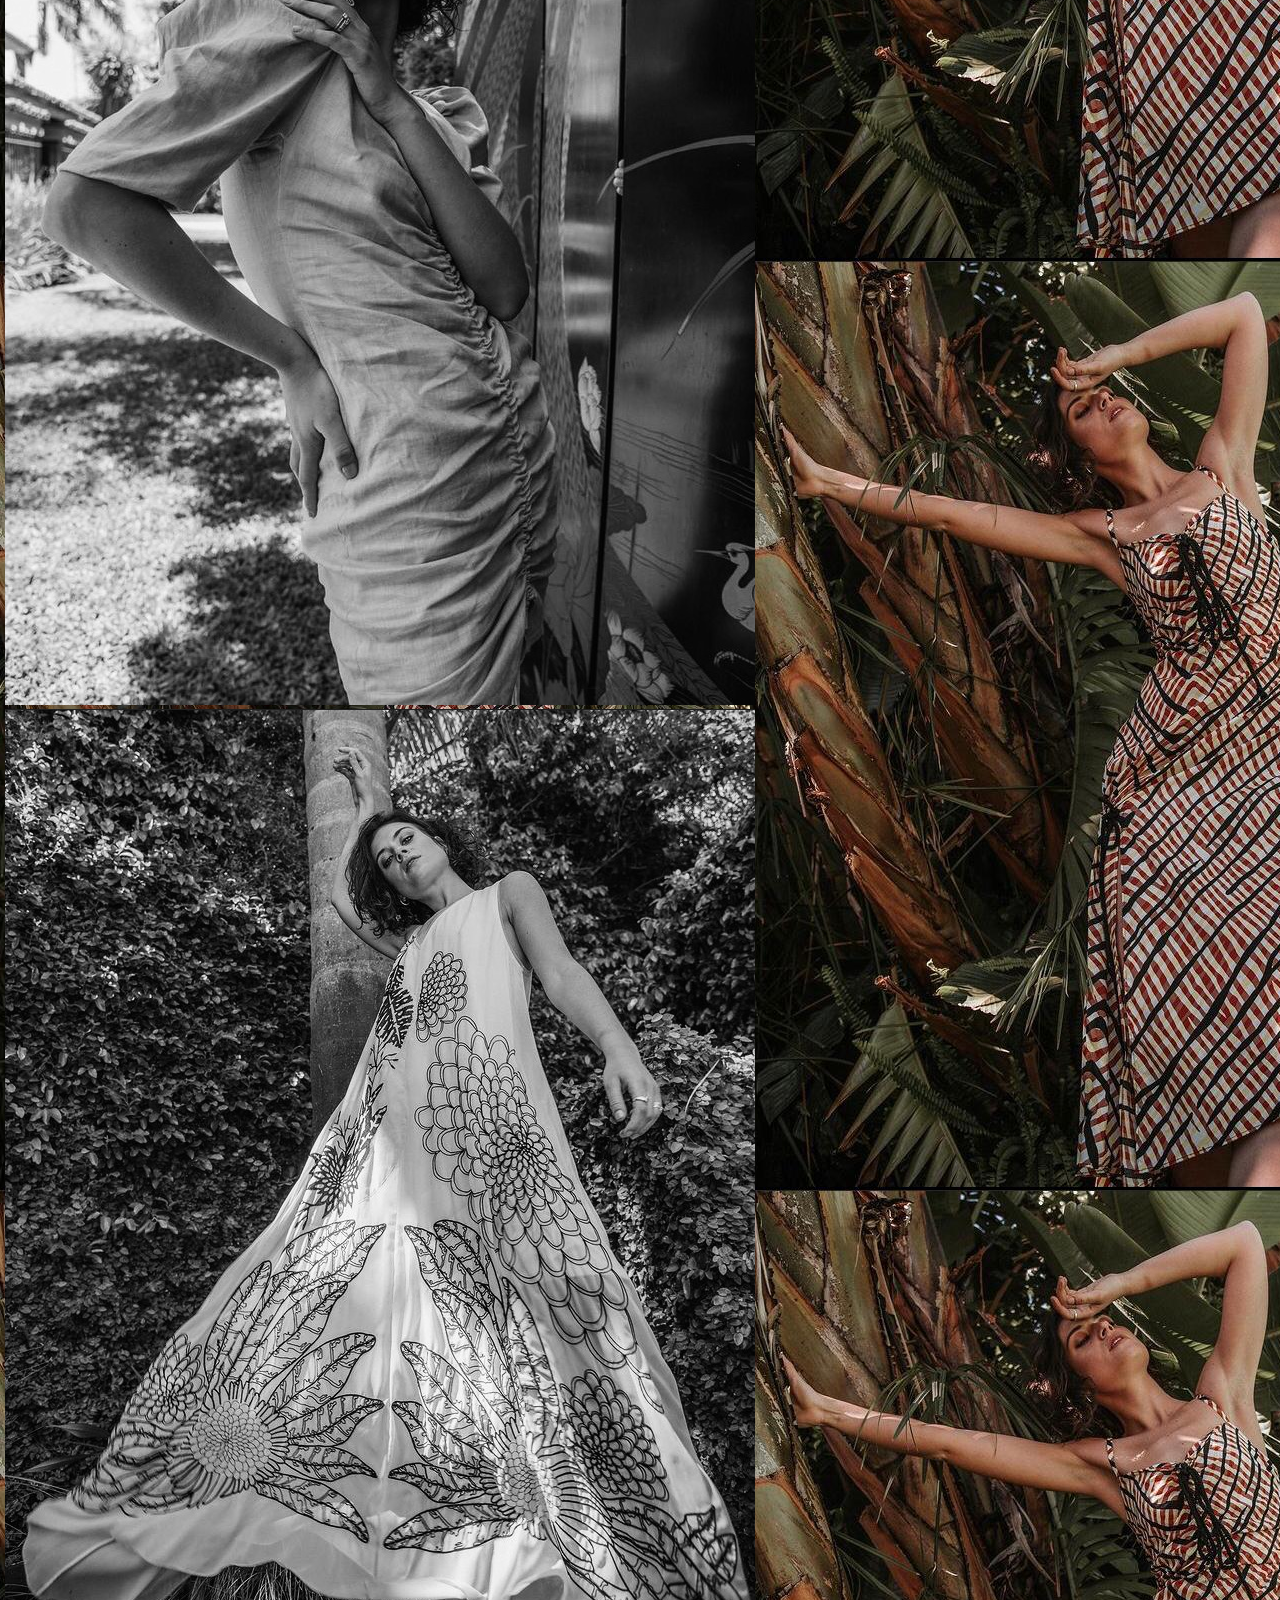
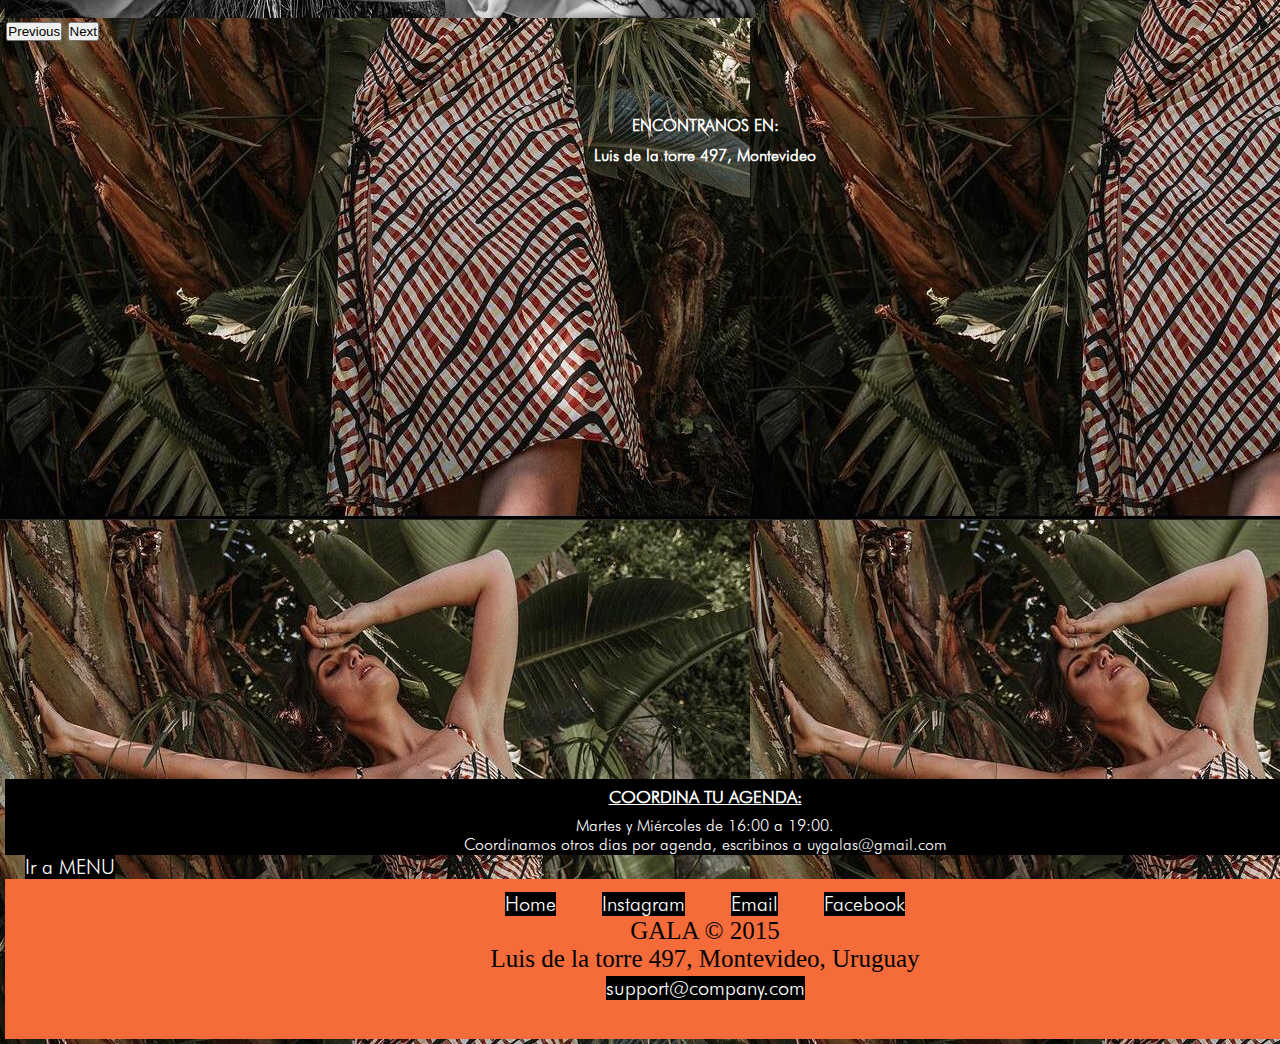
==== commit e55ce2dd: "detalles" ====
--- a/index.html
+++ b/index.html
@@ -35,6 +35,13 @@
 </nav>
 </table>
 </header>
+<div class="buscar">
+  <input type="text" placeholder="Buscar" required>
+  <div class="btn">
+    <i class="fas fa-search icon"></i>
+
+
+  </div>
 
 <div class="cuadrado"> 
     <h2 class="animate__animated animate__bounce"> ¿TE CONTAMOS COMO FUNCIONA?</h2>
@@ -57,7 +64,7 @@
                     <img src="./multimedia/b2.jpg" class="d-block w-100" alt="modelo en blanco y negros con conjunto">
                   </div>
                   <div class="carousel-item">
-                    <img src="./multimedia/b3.jpg" class="d-block w-100" alt="modelo en blanco y negro con vestido largo">
+                    <img src="./multimedia/backgrounds.jpg" class="d-block w-100" alt="modelo en blanco y negro con vestido largo">
                   </div>
                 </div>
                 <button class="carousel-control-prev" type="button" data-bs-target="#carouselExampleControls" data-bs-slide="prev">
--- a/css/estilos.css
+++ b/css/estilos.css
@@ -12,7 +12,7 @@
 
 }
 h2{
-    color: black;
+    color:rgb(245, 107, 57);
     font-size: 20px;
     font-family: fuente1;
     margin-top: 5px;
@@ -98,9 +98,15 @@
     width: 130%;
 
 }
+
 body {  
     background-image: url(../multimedia/vos.jpeg); 
 }
+.galaxia{
+    background-image: url(../multimedia/backgrounds.jpg);
+}
+
+
 .letra{
     font-weight: bold;
     text-decoration-line: underline;
@@ -314,6 +320,23 @@
     padding: 10px;
     background-color: rgb(245, 107, 57);
 }
-
-
-
+.buscar{
+    position: absolute;
+    padding: 5px;
+}
+.buscar input{
+    width: 200px;
+    height: 30px;
+    padding: 0 20px;
+    font-size: 16px;
+    color: black;
+    outline: none;
+    border: 1px solid silver;
+    border-radius: 30px;
+    margin-left: 1200px;
+}
+
+
+
+
+
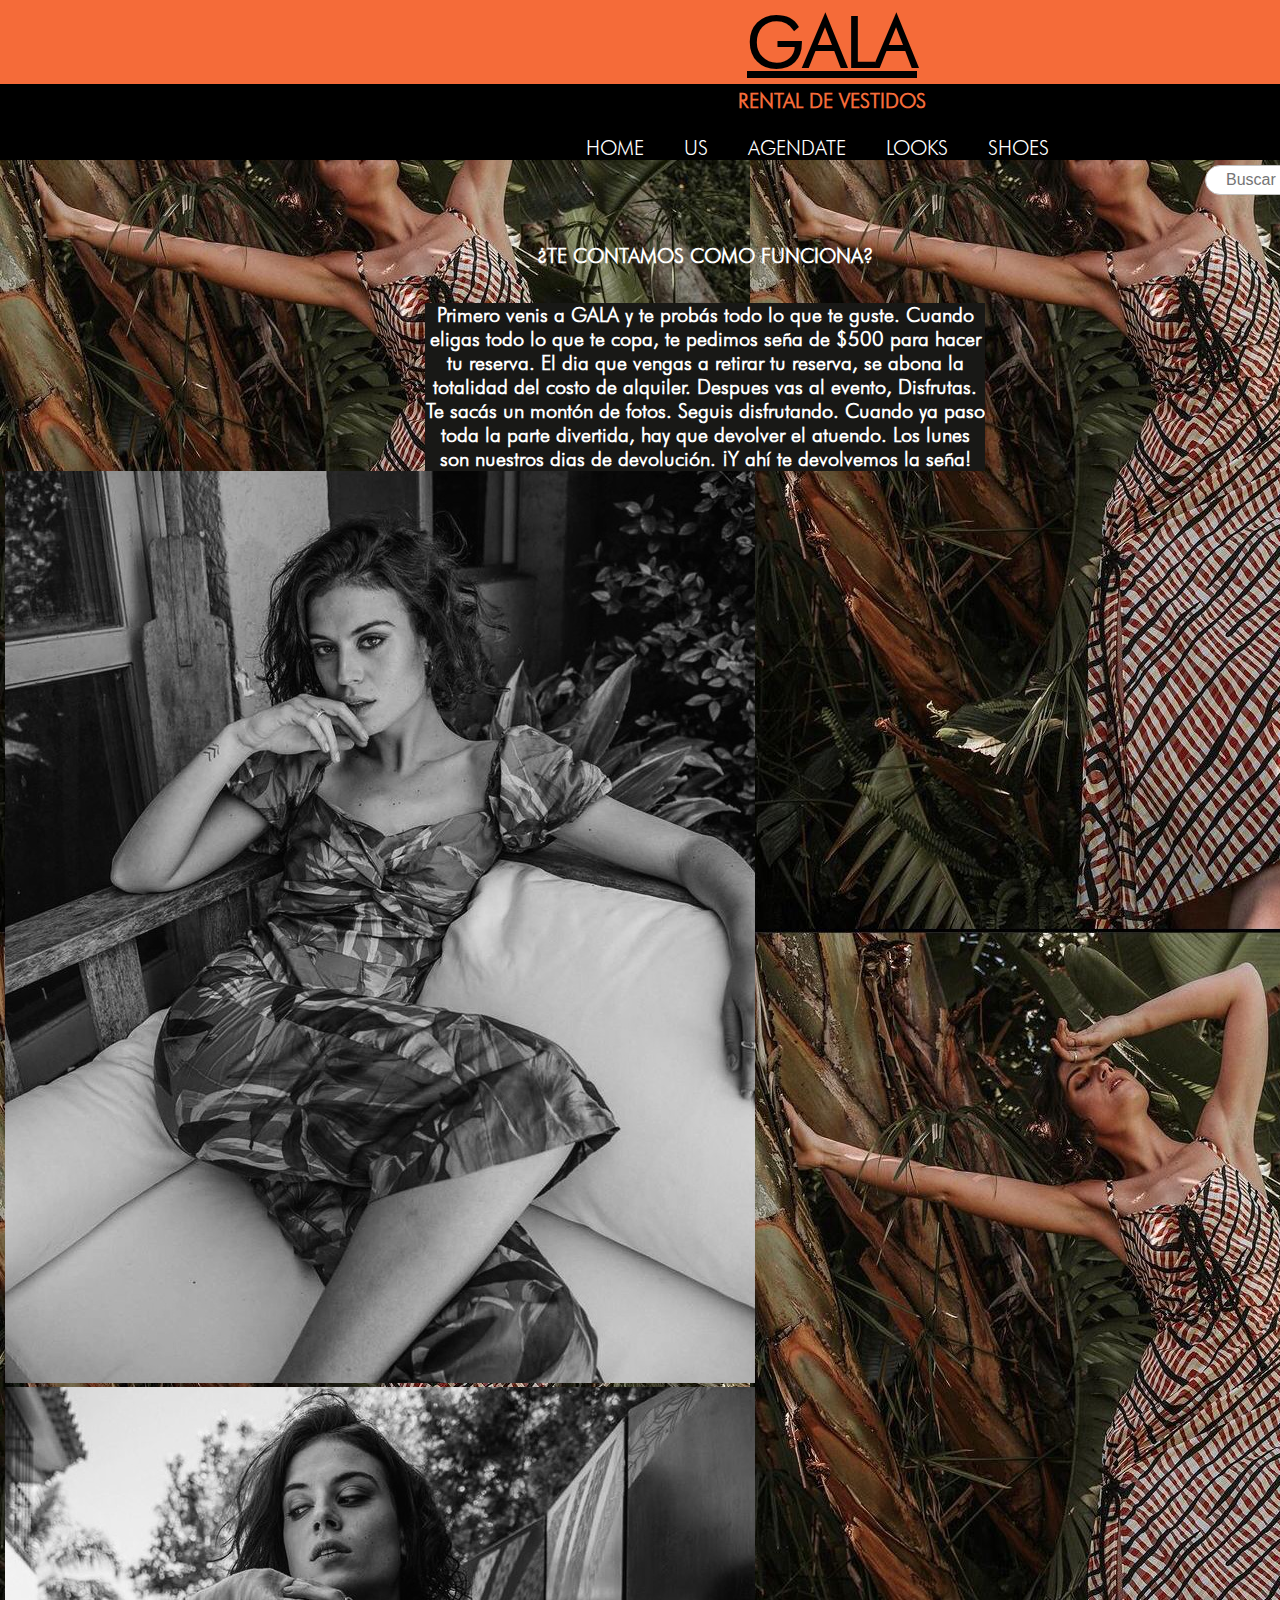
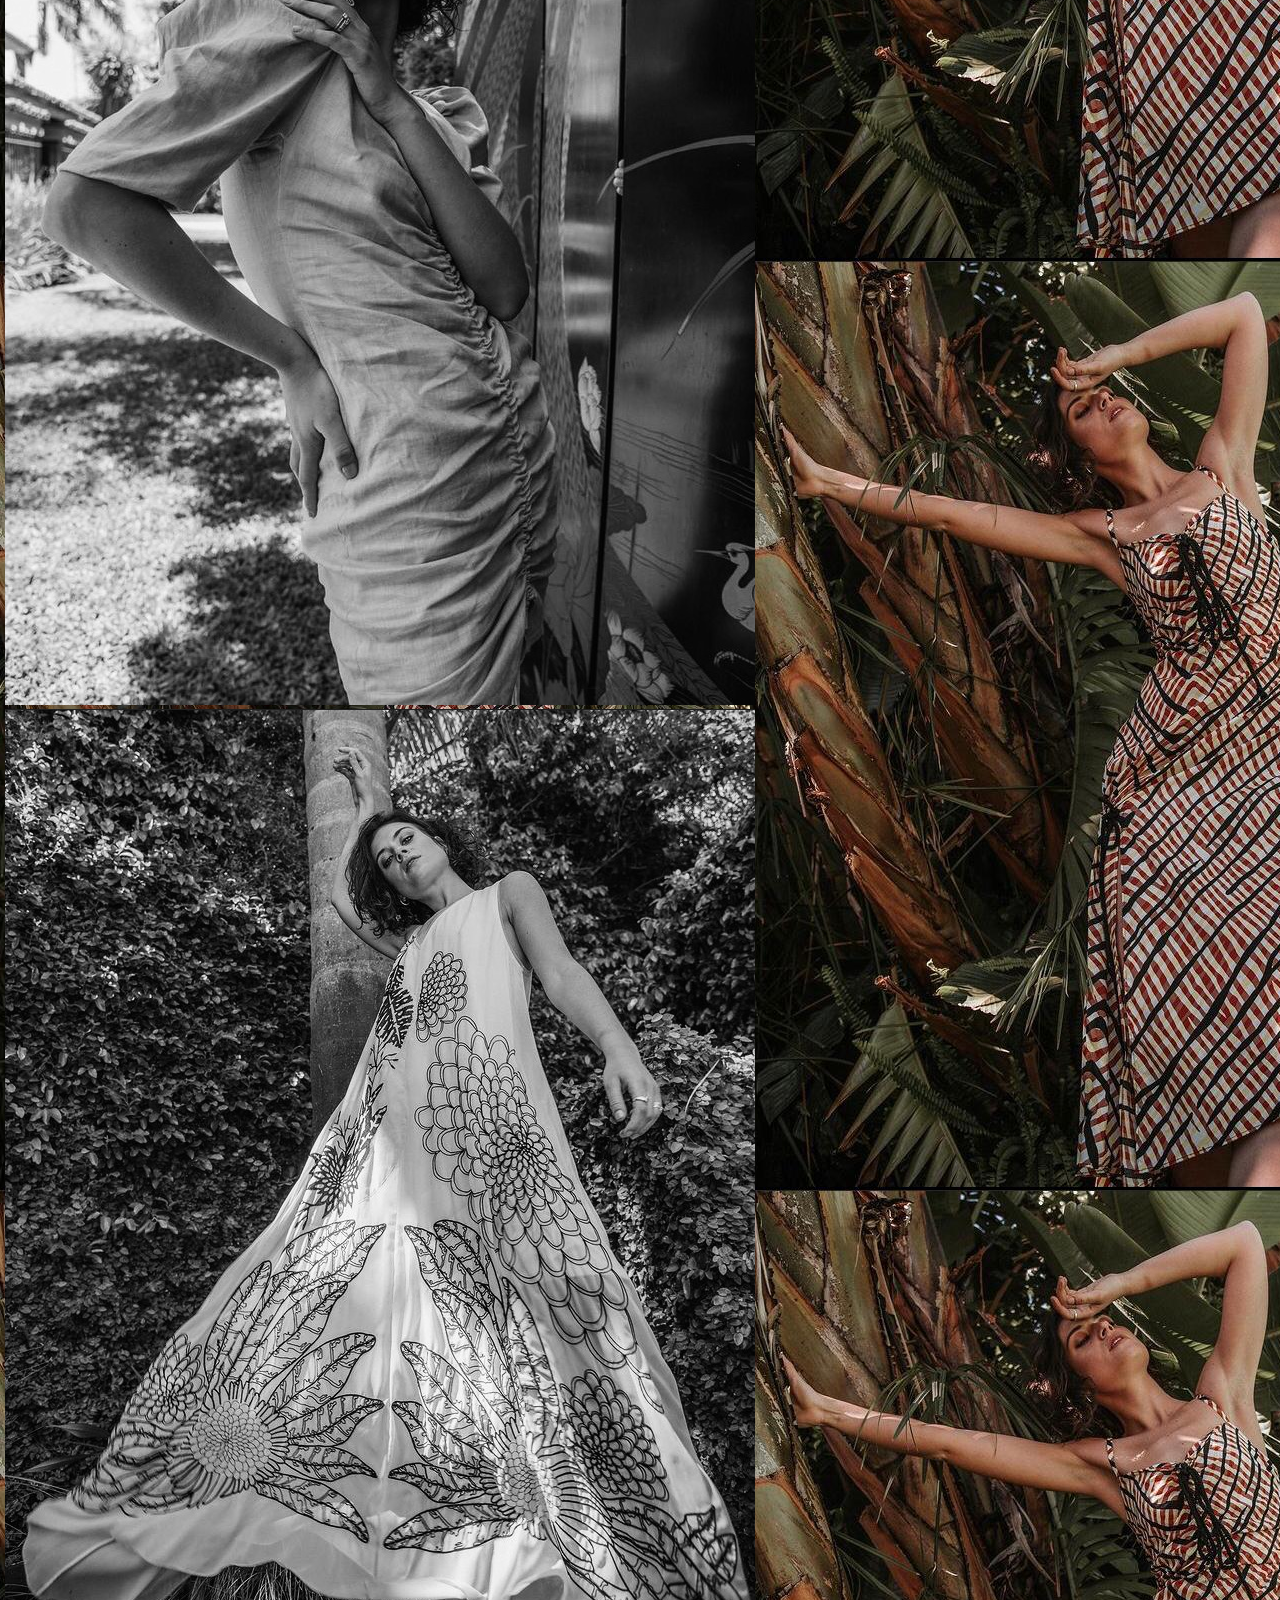
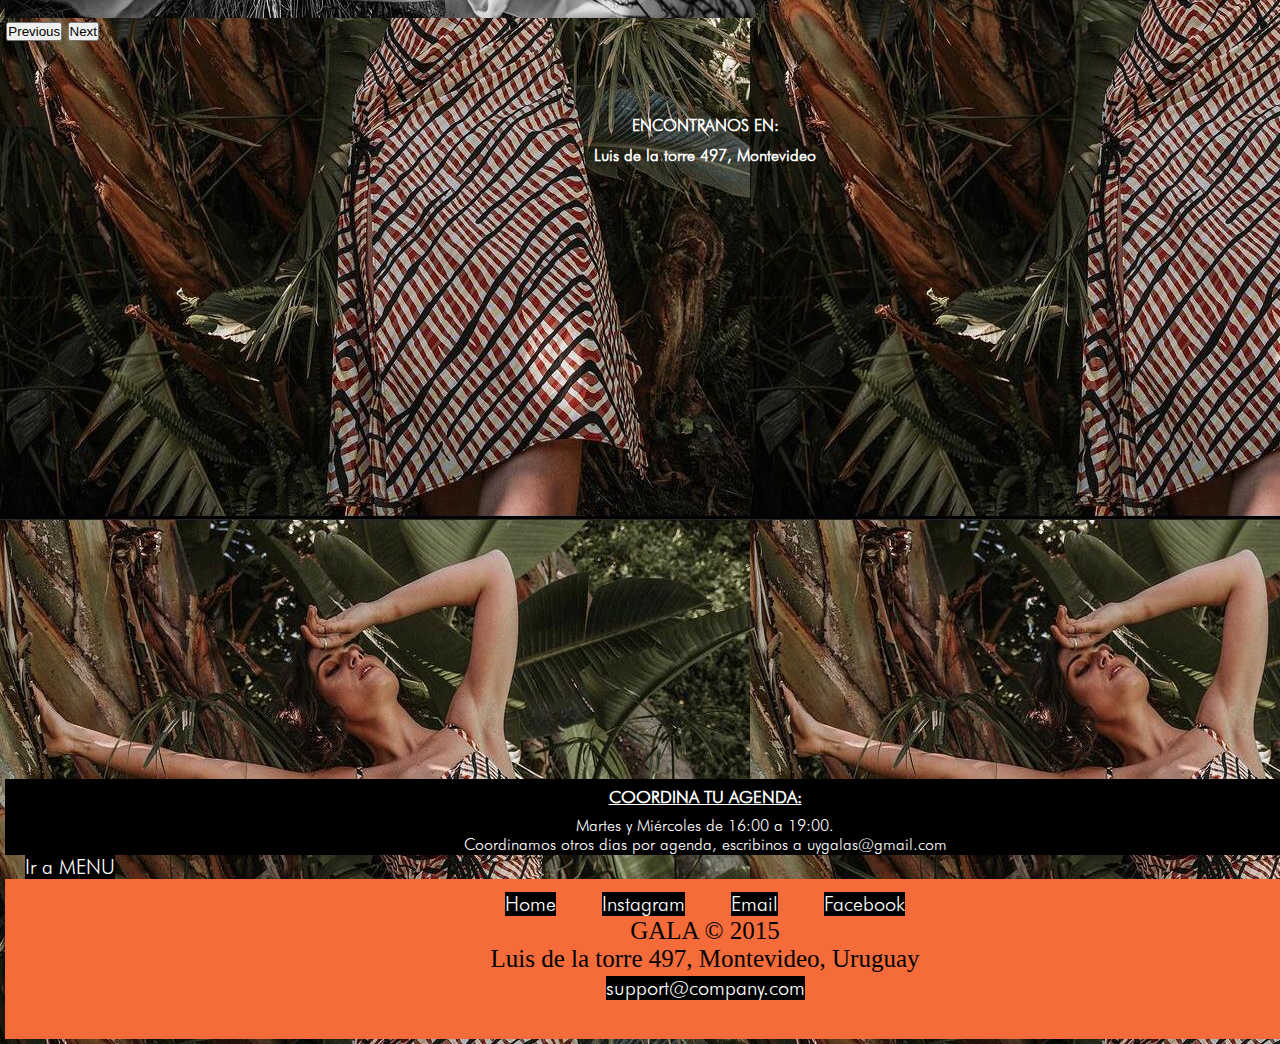
==== commit b86a2f99: "barra de buscador" ====
--- a/index.html
+++ b/index.html
@@ -27,7 +27,7 @@
     <li><a class="sinsubrayar" href="./index.html">HOME</a></li>
     <li><a class="sinsubrayar" href="./html/nosotros.html">US</a></li>
     <li><a class="sinsubrayar" href="./html/formulario.html">AGENDATE</a></li>
-    <li><a class="sinsubrayar" href="./html/vestidos.html">VESTIDOS</a></li>
+    <li><a class="sinsubrayar" href="./html/vestidos.html">LOOKS</a></li>
     <li><a class="sinsubrayar" href="./html/zapatos.html">SHOES</a>
         
     </li>
